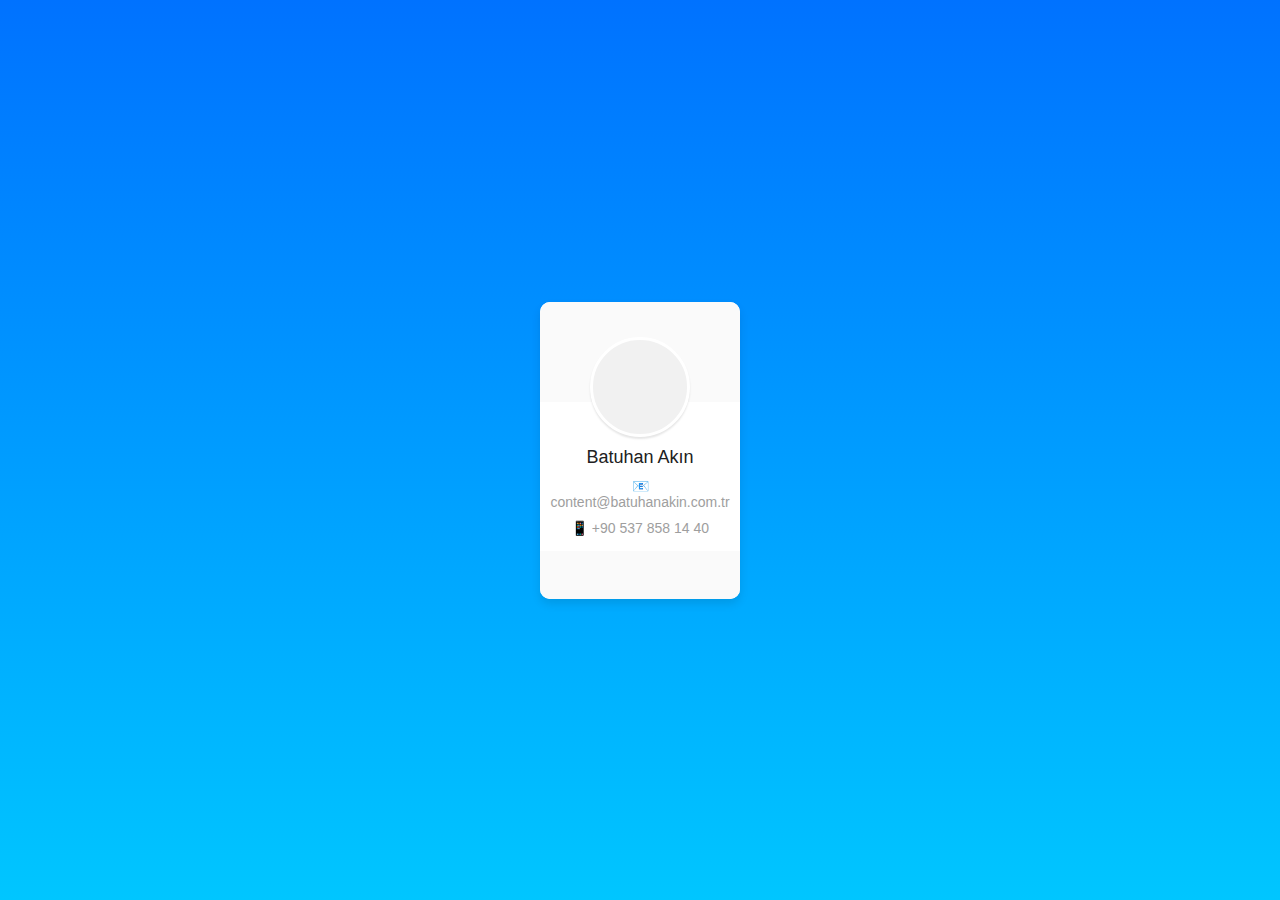
==== index.html @ dc333903 "Update index.html" ====
<!DOCTYPE html>
<html lang="en">
<head>
    <meta charset="UTF-8">
    <meta name="viewport" content="width=device-width, initial-scale=1.0">
    <meta http-equiv="X-UA-Compatible" content="ie=edge">
    <link rel="stylesheet" href="css/style.css">
    <title>Batuhan Akın</title>
</head>
<body>
    <div class="card c_01">
        <div class="card_Banner">
            <div class="card_Avatar"></div>
        </div>
        <h3>Batuhan Akın</h3>
        <a href="content@batuhanakin.com.tr">📧 content@batuhanakin.com.tr</a>
        <a>📱 +90 537 858 14 40</a>
        <ul>
            <a href="https://www.linkedin.com/in/-cbrown-" target="_blank"><i class="fa fa-linkedin" style="font-size:16px"></i></a>
            <a href="https://www.twitter.com/___cbrown___" target="_blank"><i class="fa fa-twitter" style="font-size:16px"></i></a>
            <a href="https://www.dribbble.com/___cbrown___" target="_blank"><i class="fa fa-dribbble" style="font-size:16px"></i></a>
            <a href="https://www.codepen.io/___cbrown___" target="_blank"><i class="fa fa-codepen" style="font-size:16px"></i></a>
            <a href="https://www.instagram.com/___cbrown___" target="_blank"><i class="fa fa-instagram" style="font-size:16px"></i></a>
        </ul>
    </div>
</body>
</html>
---- css/style.css ----
*{
	margin: 0px;
	padding: 0px;
	box-sizing: border-box;
}

*::selection{
	background-color: #CCFF90;
}

body{
	height: 100vh;
	min-height: 399px;
	width: 100vw;
	min-width: 800px;
	display: flex;
	justify-content: center;
	align-items: center;
	background: #00c6ff;
	background: -webkit-linear-gradient(#0072ff, #00c6ff);
	background: linear-gradient(#0072ff, #00c6ff);
	-webkit-font-smoothing: antialiased;
	-moz-osx-font-smoothing: grayscale;
}

/*- - - - - - C O N T A C T - C A R D S - - - - - */

.card{
   height: auto;
	max-height:400px;
	width: 200px; /* ⬅ Size ~ Small (width: 200px), Medium (width: 225px), Large (width: 250px) */
	overflow: hidden;
	background-color: #FFFFFF;
	border-radius: 10px;
	box-shadow: 0 5px 10px rgba(0,0,0,0.1);
	text-align: center;
	-webkit-transition: .1s ease-in-out;
	transition: .1s ease-in-out;
	margin-right: 50px;
}

	.card:last-of-type{
		margin-right: 0px;
	}

	.card:hover{
		margin-top: -25px;
		box-shadow: 0 15px 20px rgba(0,0,0,0.1);
	}

.card_Banner{
	height: 100px;
	width: inherit;
	padding-top: 35px;
	background-color: #FAFAFA;
	background-size: cover;
	background-position: center;
}

	.c_01 .card_Banner{
		background-image: ("img/profil.png");
	}

.card_Avatar{
	height: 100px;
	width: 100px;
	margin: auto auto;
	background-size: cover;
	background-position: center;
	background-color: #F1F1F1;
	border: 3px solid #FFFFFF;
	border-radius: 100%;
	box-shadow: 0 2px 2px rgba(0,0,0,0.1);
}

	.c_01 .card_Avatar{
		/* ⬇ Image from Twitter (___@cabrown___) */
		background-image: url("https://pbs.twimg.com/profile_images/1026096613071237120/LrWQlGzm_400x400.jpg");
	}

	.c_02 .card_Avatar{
		/* ⬇ Photo by Ayo Ogunseinde on Unsplash */
		background-image: url("https://images.unsplash.com/photo-1463453091185-61582044d556?ixlib=rb-0.3.5&ixid=eyJhcHBfaWQiOjEyMDd9&s=afb35d2683e102d67bcd70b87b100723&auto=format&fit=crop&w=1500&q=80");
	}

h3, a, i{
	font-family: 'Roboto', sans-serif;
	font-weight: lighter;
	-webkit-transition: .1s ease-in-out;
	transition: .1s ease-in-out;
}

	h3{
		margin-top: 45px;
		margin-bottom: 5px;
		font-size: 18px;
		color: #212121;
	}

	a{
		display: block;
		padding: 5px 0px;
		font-size: 14px;
		color: #9E9E9E;
		text-decoration: none;
	}

		a:hover{
			background-color: #FAFAFA;
			color: inherit;
			cursor: pointer; /* ⬅ For Codepen demo ~ Not important! */
		}

ul{
	margin-top: 10px;
	padding: 15px 0px;
	background-color: #FAFAFA;
}

	ul a{
		display: inline;
		margin-right: 10px;
	}

		ul a:last-of-type{
			margin-right: 0px;
		}

		ul a i{
			color: inherit;
		}

			ul a i:hover{
				transform: scale(1.5);
				color: inherit;
			}
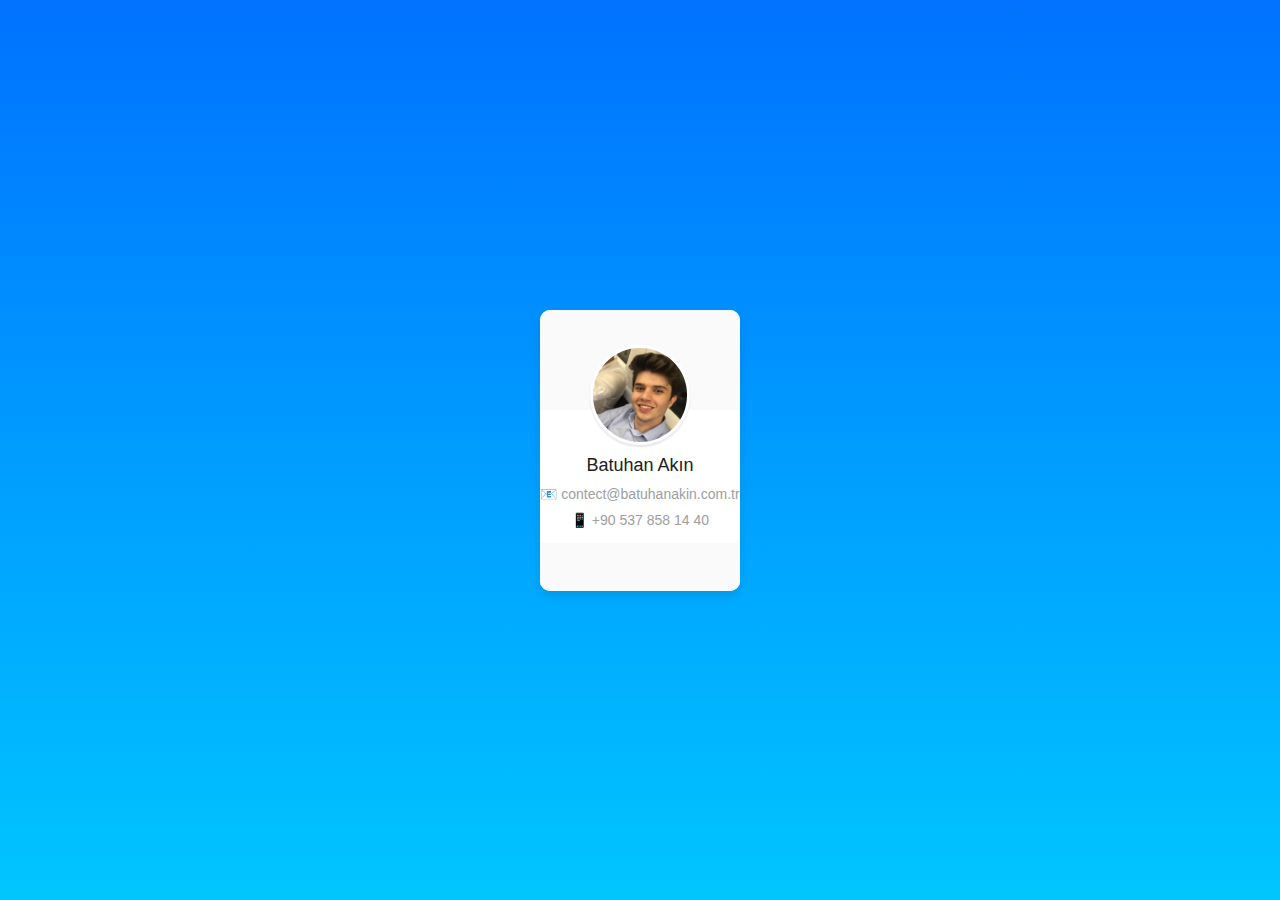
==== commit f4a1752f: "Update index.html" ====
--- a/index.html
+++ b/index.html
@@ -13,7 +13,7 @@
             <div class="card_Avatar"></div>
         </div>
         <h3>Batuhan Akın</h3>
-        <a href="content@batuhanakin.com.tr">📧 content@batuhanakin.com.tr</a>
+        <a href="content@batuhanakin.com.tr">📧 contect@batuhanakin.com.tr</a>
         <a>📱 +90 537 858 14 40</a>
         <ul>
             <a href="https://www.linkedin.com/in/-cbrown-" target="_blank"><i class="fa fa-linkedin" style="font-size:16px"></i></a>
--- a/css/style.css
+++ b/css/style.css
@@ -58,7 +58,7 @@
 }
 
 	.c_01 .card_Banner{
-		background-image: ("img/profil.png");
+				background-image: url("https://images.unsplash.com/photo-1535106356142-e3169a8b17d2?ixlib=rb-0.3.5&s=0fce1e3c86e04e07abf7305a6fbfaf01&auto=format&fit=crop&w=668&q=80");
 	}
 
 .card_Avatar{
@@ -74,13 +74,7 @@
 }
 
 	.c_01 .card_Avatar{
-		/* ⬇ Image from Twitter (___@cabrown___) */
-		background-image: url("https://pbs.twimg.com/profile_images/1026096613071237120/LrWQlGzm_400x400.jpg");
-	}
-
-	.c_02 .card_Avatar{
-		/* ⬇ Photo by Ayo Ogunseinde on Unsplash */
-		background-image: url("https://images.unsplash.com/photo-1463453091185-61582044d556?ixlib=rb-0.3.5&ixid=eyJhcHBfaWQiOjEyMDd9&s=afb35d2683e102d67bcd70b87b100723&auto=format&fit=crop&w=1500&q=80");
+		background-image: url("../img/profil.png");
 	}
 
 h3, a, i{
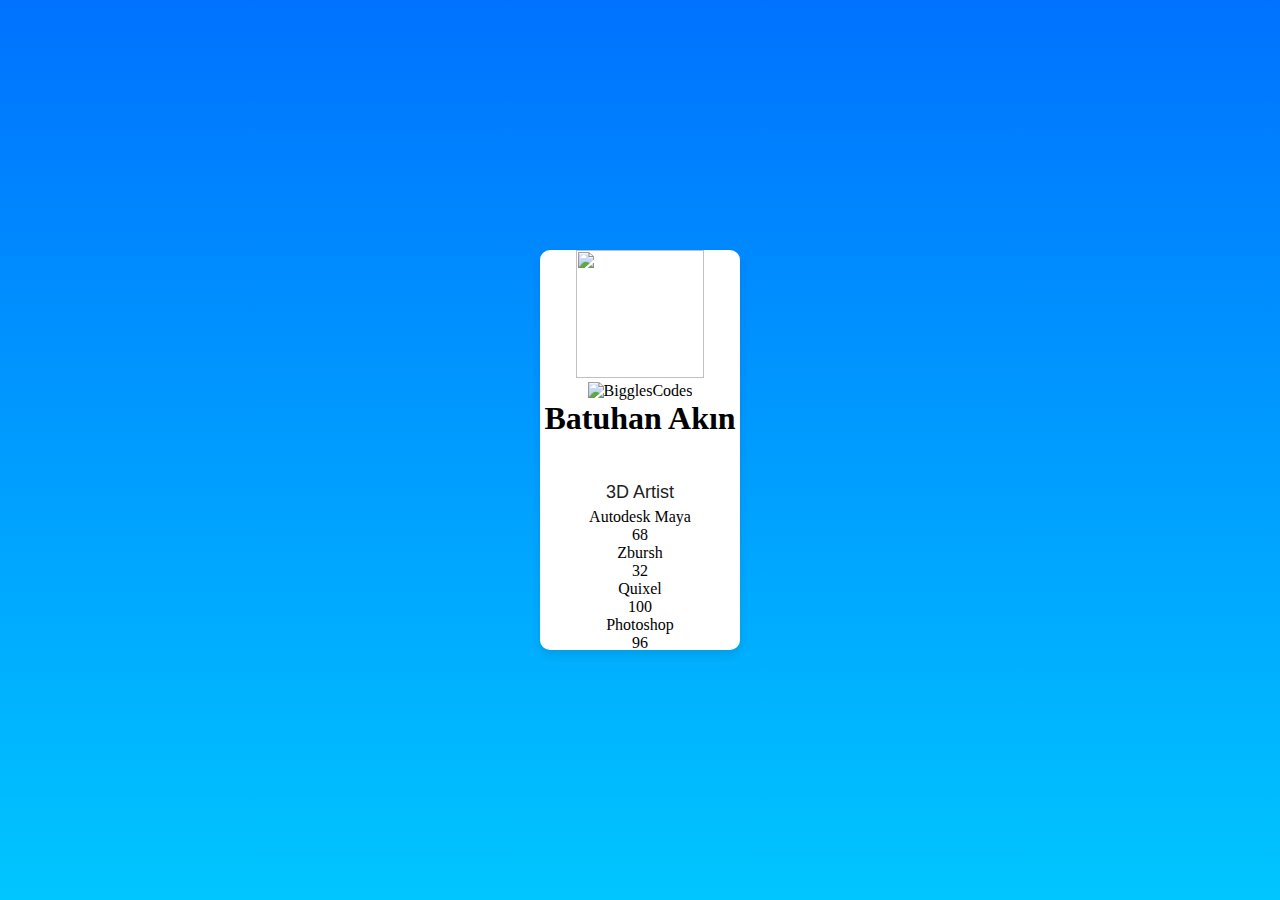
==== commit d46eff28: "Update index.html" ====
--- a/index.html
+++ b/index.html
@@ -8,20 +8,40 @@
     <title>Batuhan Akın</title>
 </head>
 <body>
-    <div class="card c_01">
-        <div class="card_Banner">
-            <div class="card_Avatar"></div>
-        </div>
-        <h3>Batuhan Akın</h3>
-        <a href="content@batuhanakin.com.tr">📧 contect@batuhanakin.com.tr</a>
-        <a>📱 +90 537 858 14 40</a>
-        <ul>
-            <a href="https://www.linkedin.com/in/-cbrown-" target="_blank"><i class="fa fa-linkedin" style="font-size:16px"></i></a>
-            <a href="https://www.twitter.com/___cbrown___" target="_blank"><i class="fa fa-twitter" style="font-size:16px"></i></a>
-            <a href="https://www.dribbble.com/___cbrown___" target="_blank"><i class="fa fa-dribbble" style="font-size:16px"></i></a>
-            <a href="https://www.codepen.io/___cbrown___" target="_blank"><i class="fa fa-codepen" style="font-size:16px"></i></a>
-            <a href="https://www.instagram.com/___cbrown___" target="_blank"><i class="fa fa-instagram" style="font-size:16px"></i></a>
-        </ul>
-    </div>
+<section class="card">
+  <figure class="panel meta">
+    <picture>
+      <img class="avatar" src="https://s3-us-west-2.amazonaws.com/s.cdpn.io/67516/Screen_Shot_2015-11-18_at_11.47.23_AM.png" width="128" height="128"/>
+      <img class="company-logo" src="https://s3-us-west-2.amazonaws.com/s.cdpn.io/67516/b-01.png" alt="BigglesCodes" width="40" height="40"/>
+    </picture>
+    <figcaption>
+
+      <h1 class="name">Batuhan Akın</h1>
+      <h3 class="title">3D Artist</h3>
+    </figcaption>
+  </figure>
+  
+  <div class="panel info">
+    <dl class="skillz">
+      <dt>Autodesk Maya</dt>
+      <dd>68</dd>
+      <dt>Zbursh</dt>
+      <dd>32</dd>
+      <dt>Quixel</dt>
+      <dd>100</dd>
+      <dt>Photoshop</dt>
+      <dd>96</dd>
+    </dl>
+    
+    <ul class="social">
+      <li><a class="icon-social-twitter" href="https://twitter.com/bigglesrocks">Twitter</a></li>
+      <li><a class="icon-social-github" href="https://github.com/bigglesrocks">Github</a></li>
+      <li><a class="icon-social-stack-overflow" href="http://stackoverflow.com/users/664904/biggles">StackOverflow</a></li>
+      <li><a class="icon-social-dribbble" href="https://dribbble.com/biggles">Dribbble</a></li>
+    </ul>
+    
+  </div>
+  
+</section>
 </body>
 </html>
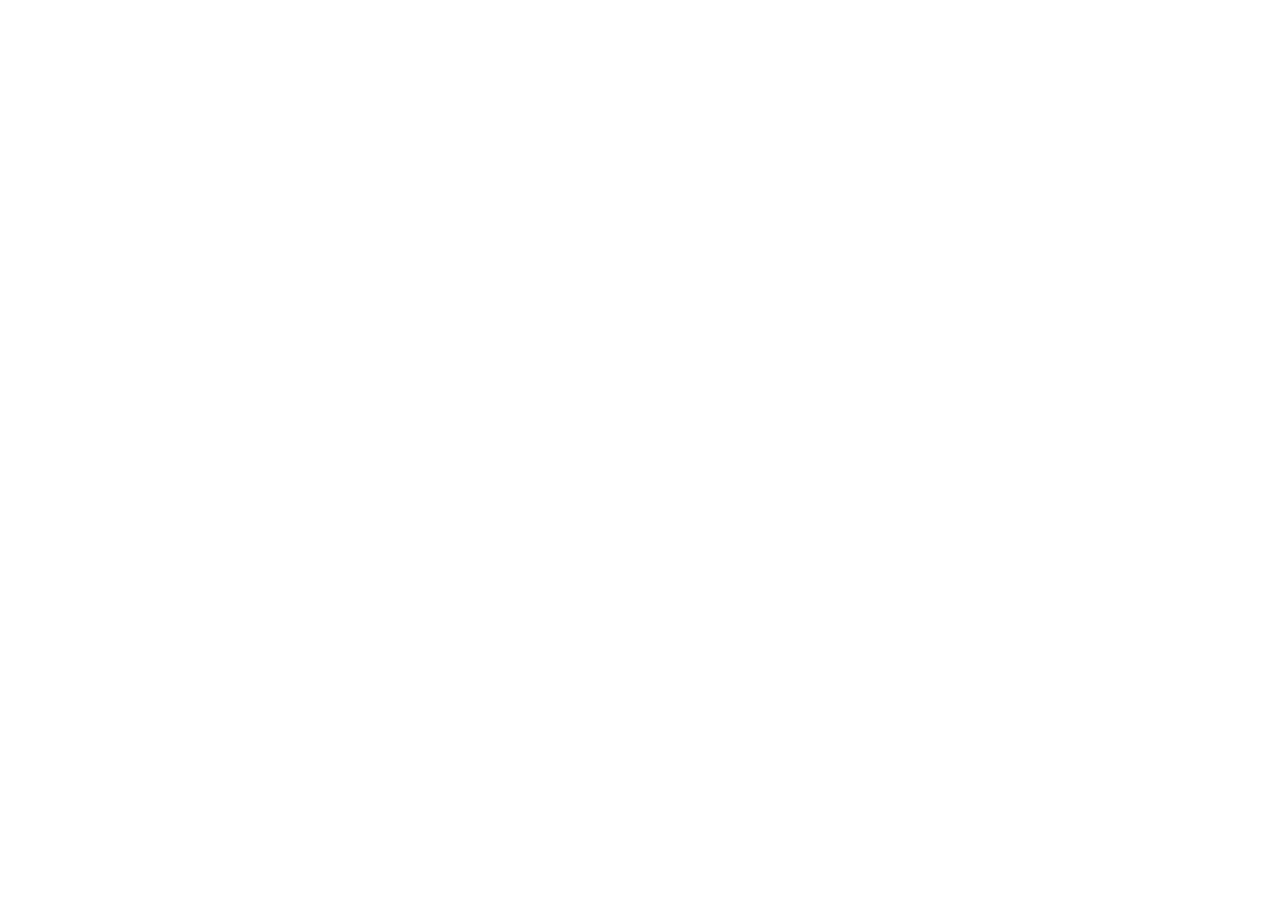
==== commit b412de27: "Update index.html" ====
--- a/index.html
+++ b/index.html
@@ -4,6 +4,7 @@
     <meta charset="UTF-8">
     <meta name="viewport" content="width=device-width, initial-scale=1.0">
     <meta http-equiv="X-UA-Compatible" content="ie=edge">
+    <script type="text/javascript" src="js/anim.js" language="javascript">
     <link rel="stylesheet" href="css/style.css">
     <title>Batuhan Akın</title>
 </head>
--- a/css/style.css
+++ b/css/style.css
@@ -1,130 +1,165 @@
-*{
-	margin: 0px;
-	padding: 0px;
-	box-sizing: border-box;
+@import url(https://fonts.googleapis.com/css?family=Source+Sans+Pro:400,700,600,200,300,900);
+
+$colors: #E89B35 #36CBE9 #A137E7 #E83568;
+
+body {
+  font-family: 'Source Sans Pro', sans-serif;
+  font-weight: 300;
+background: linear-gradient(135deg,  #0e7fef 0%,#00a7c9 44%,#00d3a2 100%), linear-gradient(45deg, rgba(242,14,109,1) 0%,rgba(242,14,109,0.93) 7%,rgba(0,211,162,0) 100%);
 }
 
-*::selection{
-	background-color: #CCFF90;
+h1, h2, h3, h4, h5, h6, p {  font-family: inherit; }
+
+a {
+  color: rgba(0,0,0,0.4);
+  transition: color 0.35s ease-in-out;
+  &:hover { color: #00a7c9; }
 }
 
-body{
-	height: 100vh;
-	min-height: 399px;
-	width: 100vw;
-	min-width: 800px;
-	display: flex;
-	justify-content: center;
-	align-items: center;
-	background: #00c6ff;
-	background: -webkit-linear-gradient(#0072ff, #00c6ff);
-	background: linear-gradient(#0072ff, #00c6ff);
-	-webkit-font-smoothing: antialiased;
-	-moz-osx-font-smoothing: grayscale;
+.card {
+  position: absolute;
+  top: 50%;
+  left: 50%;
+  transform: translate(-50%, -50%);
+  
+  @media only screen and (max-width: 768px) {
+     width: 18rem;
+  }
+ 
+  
+  .panel {
+    transition: all 0.35s ease-in-out;
+    padding: 1.5rem 2rem;
+    /* position: absolute; */
+    background-color: #fff;
+    width: 100%;
+    height: 100%;
+    border: none;
+    overflow: hidden;
+  }
+  
+  .meta {
+    top: 0;
+    left: 0;
+    z-index: 1;
+    margin: 0;
+    position: relative;
+    text-align: center;
+    transform: translateX(0);
+    padding: 2rem 4rem;
+    border-right: 1px solid transparent;
+    
+    picture {
+      position: relative;
+      display: inline-block;
+    }
+    
+    img {
+       object-fit: cover; 
+    }
+    .avatar { 
+      border-radius: 50%;
+    }
+
+    .company-logo {
+      position: absolute;
+      bottom: -0.5rem;
+      right: 0;
+    }
+    .name {
+      font-size: 2rem;
+      text-align: center;
+      margin-top: 1rem;
+      font-weight: 300;
+    }
+    
+    .title {
+      font-size: 1.1rem;
+      font-weight: 600;
+      margin: 1rem 0 0;
+    }
+  }
+  
+  .info {
+
+    
+    @media only screen and (min-width: 768px) {
+        transform: translateY(0);
+        top: 0;
+        left: 0;
+        z-index: 0;
+        position: absolute;
+    }
+    
+    dt {
+      margin: 0;
+      padding: 1rem 0;
+       &:first-child {
+        padding-top: 0;
+      }
+      &:after {
+        width: 100%;
+        background-color: #e0e0e0;
+        height: 0.5rem;
+        content: "";
+        display: block;
+      }
+    }
+    
+    dd {
+      width: 100%;
+      height: 0.5rem;
+      position: relative;
+      right: 0;
+      margin: -1.5rem 0 0;
+      /* background-color: nth($colors, 1); */
+      overflow: hidden;
+      text-indent: -1000px;
+      
+      @for $i from 1 through length($colors) {
+        &:nth-child(#{$i*2}) {
+          background-color: nth($colors, $i);
+        }
+      }
+    }
+  }
+  
+  .social {
+    list-style: none;
+    margin: 0;
+    text-align: center;
+    
+    li { 
+      display: inline-block;
+      a {
+        display: block;
+        overflow: hidden;
+        text-indent: -1000px;
+        height: 1em;
+        font-size: 1.8rem;
+        padding: 0.1em;
+        margin: 0 0.1em;
+
+        &:before {
+          display: block;
+          text-indent: 0;
+          font-size: 1em;
+        }
+      }
+    }
+  }
+  
+  @media only screen and (min-width: 768px) {
+      &:hover {
+    .meta { 
+      transform: translateX(-69.5%); 
+      border-color: #00a7c9;
+    }
+    .info {
+      transform: translateX(20%);
+      width: 150%;
+    }
+  }
+  }
+  
 }
-
-/*- - - - - - C O N T A C T - C A R D S - - - - - */
-
-.card{
-   height: auto;
-	max-height:400px;
-	width: 200px; /* ⬅ Size ~ Small (width: 200px), Medium (width: 225px), Large (width: 250px) */
-	overflow: hidden;
-	background-color: #FFFFFF;
-	border-radius: 10px;
-	box-shadow: 0 5px 10px rgba(0,0,0,0.1);
-	text-align: center;
-	-webkit-transition: .1s ease-in-out;
-	transition: .1s ease-in-out;
-	margin-right: 50px;
-}
-
-	.card:last-of-type{
-		margin-right: 0px;
-	}
-
-	.card:hover{
-		margin-top: -25px;
-		box-shadow: 0 15px 20px rgba(0,0,0,0.1);
-	}
-
-.card_Banner{
-	height: 100px;
-	width: inherit;
-	padding-top: 35px;
-	background-color: #FAFAFA;
-	background-size: cover;
-	background-position: center;
-}
-
-	.c_01 .card_Banner{
-				background-image: url("https://images.unsplash.com/photo-1535106356142-e3169a8b17d2?ixlib=rb-0.3.5&s=0fce1e3c86e04e07abf7305a6fbfaf01&auto=format&fit=crop&w=668&q=80");
-	}
-
-.card_Avatar{
-	height: 100px;
-	width: 100px;
-	margin: auto auto;
-	background-size: cover;
-	background-position: center;
-	background-color: #F1F1F1;
-	border: 3px solid #FFFFFF;
-	border-radius: 100%;
-	box-shadow: 0 2px 2px rgba(0,0,0,0.1);
-}
-
-	.c_01 .card_Avatar{
-		background-image: url("../img/profil.png");
-	}
-
-h3, a, i{
-	font-family: 'Roboto', sans-serif;
-	font-weight: lighter;
-	-webkit-transition: .1s ease-in-out;
-	transition: .1s ease-in-out;
-}
-
-	h3{
-		margin-top: 45px;
-		margin-bottom: 5px;
-		font-size: 18px;
-		color: #212121;
-	}
-
-	a{
-		display: block;
-		padding: 5px 0px;
-		font-size: 14px;
-		color: #9E9E9E;
-		text-decoration: none;
-	}
-
-		a:hover{
-			background-color: #FAFAFA;
-			color: inherit;
-			cursor: pointer; /* ⬅ For Codepen demo ~ Not important! */
-		}
-
-ul{
-	margin-top: 10px;
-	padding: 15px 0px;
-	background-color: #FAFAFA;
-}
-
-	ul a{
-		display: inline;
-		margin-right: 10px;
-	}
-
-		ul a:last-of-type{
-			margin-right: 0px;
-		}
-
-		ul a i{
-			color: inherit;
-		}
-
-			ul a i:hover{
-				transform: scale(1.5);
-				color: inherit;
-			}
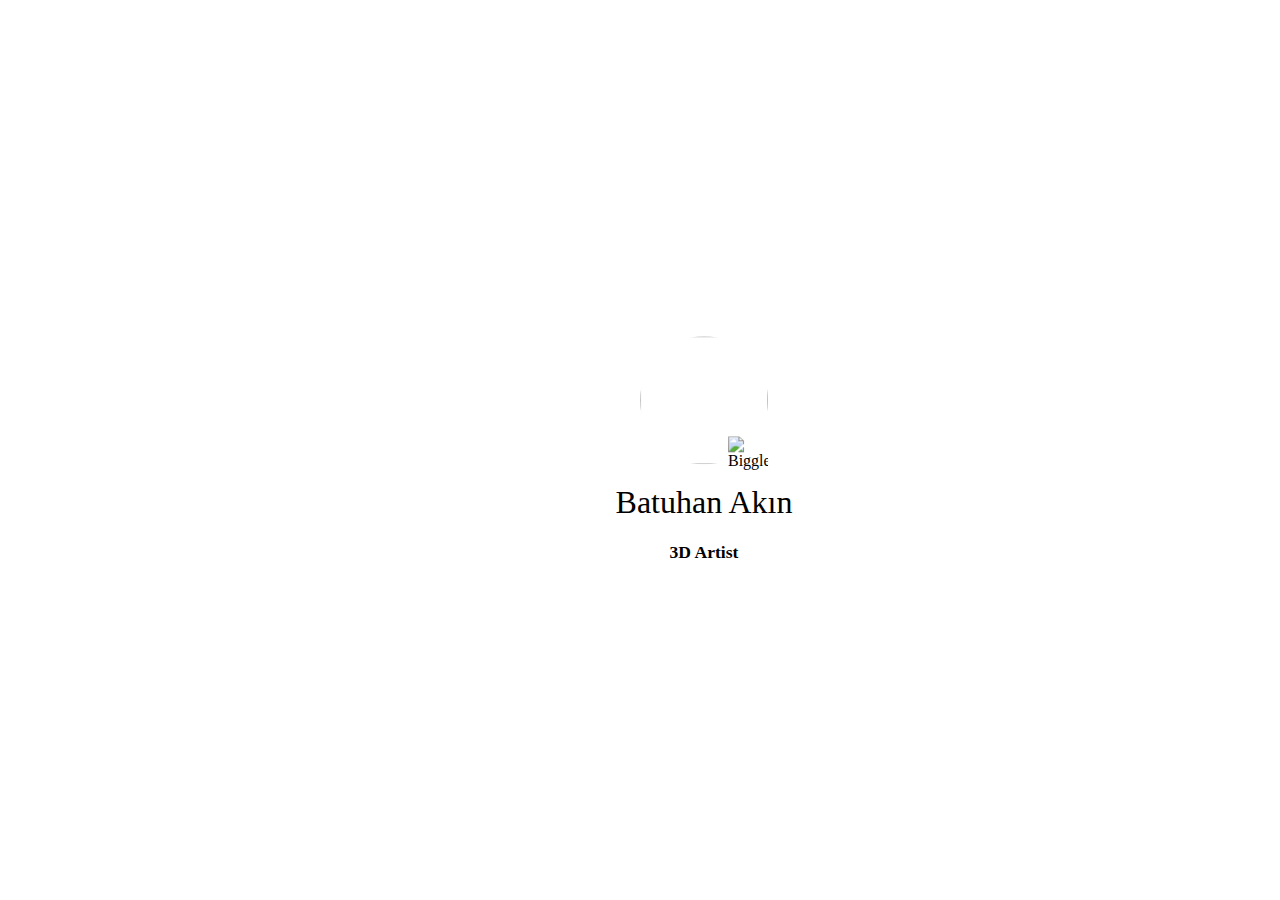
==== commit fc31bc46: "Update index.html" ====
--- a/index.html
+++ b/index.html
@@ -4,7 +4,7 @@
     <meta charset="UTF-8">
     <meta name="viewport" content="width=device-width, initial-scale=1.0">
     <meta http-equiv="X-UA-Compatible" content="ie=edge">
-    <script type="text/javascript" src="js/anim.js" language="javascript">
+    <script type="text/javascript" src="js/anim.js" language="javascript"></script>
     <link rel="stylesheet" href="css/style.css">
     <title>Batuhan Akın</title>
 </head>
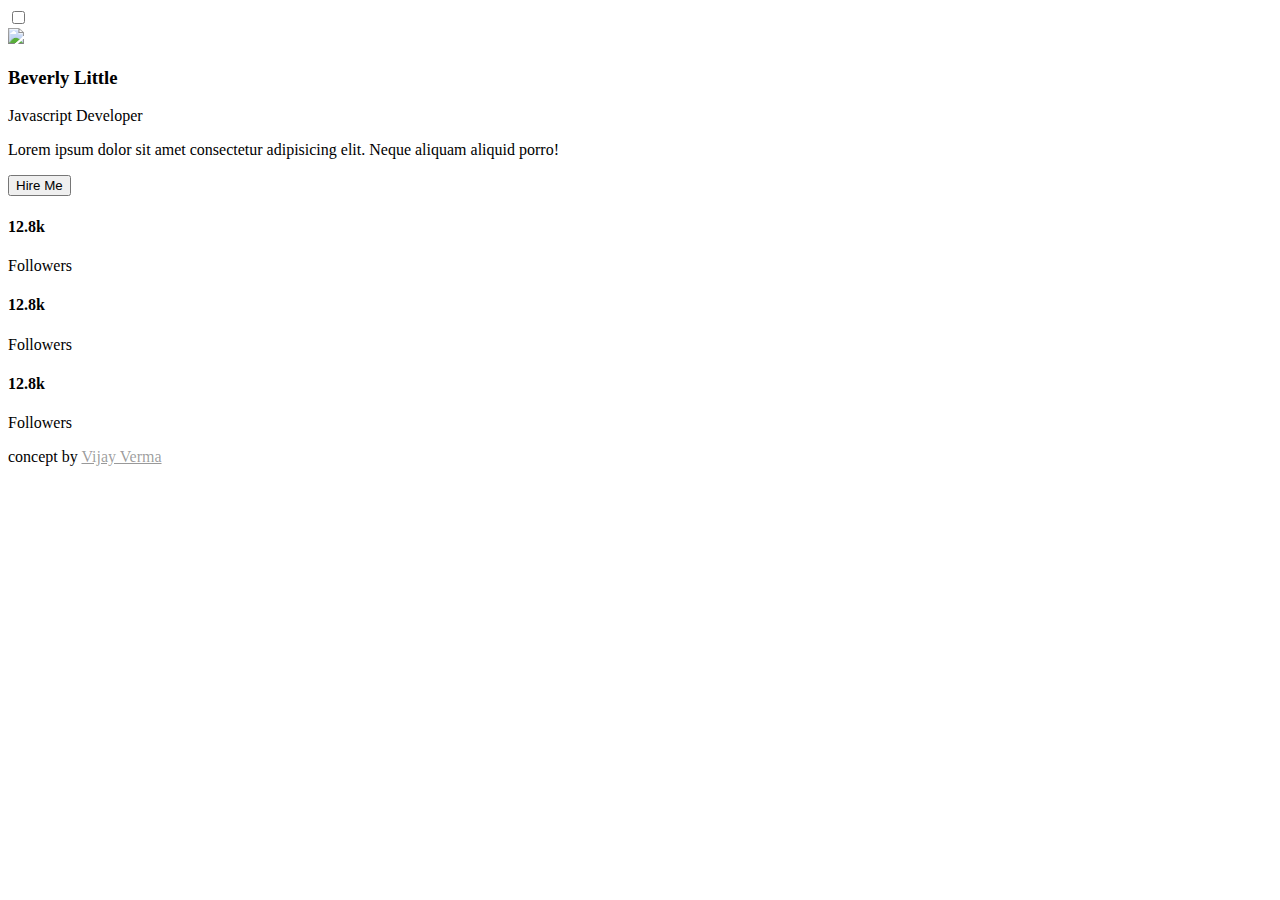
==== commit 7adc07f6: "Update index.html" ====
--- a/index.html
+++ b/index.html
@@ -9,40 +9,50 @@
     <title>Batuhan Akın</title>
 </head>
 <body>
-<section class="card">
-  <figure class="panel meta">
-    <picture>
-      <img class="avatar" src="https://s3-us-west-2.amazonaws.com/s.cdpn.io/67516/Screen_Shot_2015-11-18_at_11.47.23_AM.png" width="128" height="128"/>
-      <img class="company-logo" src="https://s3-us-west-2.amazonaws.com/s.cdpn.io/67516/b-01.png" alt="BigglesCodes" width="40" height="40"/>
-    </picture>
-    <figcaption>
+<input id="slider" class="customSlider" type="checkbox">
+<label for="slider"></label>
 
-      <h1 class="name">Batuhan Akın</h1>
-      <h3 class="title">3D Artist</h3>
-    </figcaption>
-  </figure>
-  
-  <div class="panel info">
-    <dl class="skillz">
-      <dt>Autodesk Maya</dt>
-      <dd>68</dd>
-      <dt>Zbursh</dt>
-      <dd>32</dd>
-      <dt>Quixel</dt>
-      <dd>100</dd>
-      <dt>Photoshop</dt>
-      <dd>96</dd>
-    </dl>
-    
-    <ul class="social">
-      <li><a class="icon-social-twitter" href="https://twitter.com/bigglesrocks">Twitter</a></li>
-      <li><a class="icon-social-github" href="https://github.com/bigglesrocks">Github</a></li>
-      <li><a class="icon-social-stack-overflow" href="http://stackoverflow.com/users/664904/biggles">StackOverflow</a></li>
-      <li><a class="icon-social-dribbble" href="https://dribbble.com/biggles">Dribbble</a></li>
-    </ul>
-    
-  </div>
-  
-</section>
+<div class="wrapper">
+	<div class="top-icons">
+		<i class="fas fa-long-arrow-alt-left"></i>
+		<i class="fas fa-ellipsis-v"></i>
+		<i class="far fa-heart"></i>
+	</div>
+	
+	<div class="profile">
+		<img src="https://images.unsplash.com/photo-1484186139897-d5fc6b908812?ixlib=rb-0.3.5&s=9358d797b2e1370884aa51b0ab94f706&auto=format&fit=crop&w=200&q=80%20500w" class="thumbnail">
+		<div class="check"><i class="fas fa-check"></i></div>
+		<h3 class="name">Beverly Little</h3>
+		<p class="title">Javascript Developer</p>
+		<p class="description">Lorem ipsum dolor sit amet consectetur adipisicing elit. Neque aliquam aliquid porro!</p>
+		<button type="button" class="btn">Hire Me</button>
+	</div>
+	
+	<div class="social-icons">
+		<div class="icon">
+			<a href="/"><i class="fab fa-dribbble"></i></a>
+			<h4>12.8k</h4>
+			<p>Followers</p>
+		</div>
+		
+		<div class="icon">
+			<a href="#"><i class="fab fa-behance"></i></a>
+			<h4>12.8k</h4>
+			<p>Followers</p>
+		</div>
+		
+		<div class="icon">
+			<a href="#"><i class="fab fa-twitter"></i></a>
+			<h4>12.8k</h4>
+			<p>Followers</p>
+		</div>
+	</div>
+</div>
+
+<div class="concept">concept by 
+	<a href="https://dribbble.com/shots/4346772-Profile-Card" target="_blank">
+		<i class="fab fa-dribbble"></i> Vijay Verma
+	</a>
+</div>
 </body>
 </html>
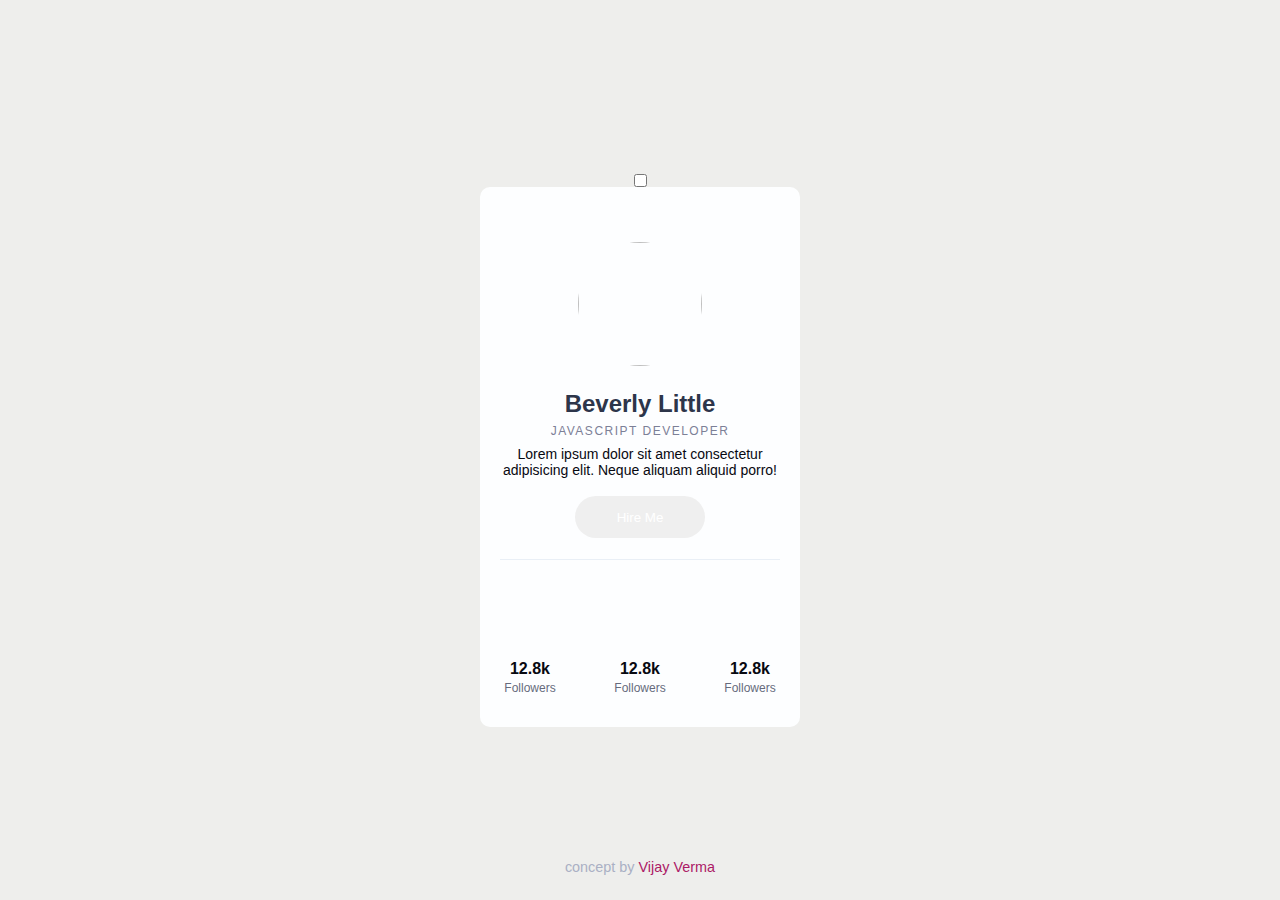
==== commit 44245912: "Update index.html" ====
--- a/index.html
+++ b/index.html
@@ -4,8 +4,7 @@
     <meta charset="UTF-8">
     <meta name="viewport" content="width=device-width, initial-scale=1.0">
     <meta http-equiv="X-UA-Compatible" content="ie=edge">
-    <script type="text/javascript" src="js/anim.js" language="javascript"></script>
-    <link rel="stylesheet" href="css/style.css">
+    <link href="css/style.css" type="text/css" rel="stylesheet"/>
     <title>Batuhan Akın</title>
 </head>
 <body>
--- a/css/style.css
+++ b/css/style.css
@@ -1,165 +1,247 @@
-@import url(https://fonts.googleapis.com/css?family=Source+Sans+Pro:400,700,600,200,300,900);
-
-$colors: #E89B35 #36CBE9 #A137E7 #E83568;
+* {
+  margin: 0;
+  padding: 0;
+  box-sizing: border-box;
+}
 
 body {
-  font-family: 'Source Sans Pro', sans-serif;
-  font-weight: 300;
-background: linear-gradient(135deg,  #0e7fef 0%,#00a7c9 44%,#00d3a2 100%), linear-gradient(45deg, rgba(242,14,109,1) 0%,rgba(242,14,109,0.93) 7%,rgba(0,211,162,0) 100%);
-}
-
-h1, h2, h3, h4, h5, h6, p {  font-family: inherit; }
-
-a {
-  color: rgba(0,0,0,0.4);
-  transition: color 0.35s ease-in-out;
-  &:hover { color: #00a7c9; }
-}
-
-.card {
-  position: absolute;
-  top: 50%;
-  left: 50%;
-  transform: translate(-50%, -50%);
-  
-  @media only screen and (max-width: 768px) {
-     width: 18rem;
-  }
- 
-  
-  .panel {
-    transition: all 0.35s ease-in-out;
-    padding: 1.5rem 2rem;
-    /* position: absolute; */
-    background-color: #fff;
-    width: 100%;
-    height: 100%;
-    border: none;
-    overflow: hidden;
-  }
-  
-  .meta {
-    top: 0;
-    left: 0;
-    z-index: 1;
-    margin: 0;
-    position: relative;
-    text-align: center;
-    transform: translateX(0);
-    padding: 2rem 4rem;
-    border-right: 1px solid transparent;
-    
-    picture {
-      position: relative;
-      display: inline-block;
-    }
-    
-    img {
-       object-fit: cover; 
-    }
-    .avatar { 
-      border-radius: 50%;
-    }
-
-    .company-logo {
-      position: absolute;
-      bottom: -0.5rem;
-      right: 0;
-    }
-    .name {
-      font-size: 2rem;
-      text-align: center;
-      margin-top: 1rem;
-      font-weight: 300;
-    }
-    
-    .title {
-      font-size: 1.1rem;
-      font-weight: 600;
-      margin: 1rem 0 0;
-    }
-  }
-  
-  .info {
-
-    
-    @media only screen and (min-width: 768px) {
-        transform: translateY(0);
-        top: 0;
-        left: 0;
-        z-index: 0;
-        position: absolute;
-    }
-    
-    dt {
-      margin: 0;
-      padding: 1rem 0;
-       &:first-child {
-        padding-top: 0;
-      }
-      &:after {
-        width: 100%;
-        background-color: #e0e0e0;
-        height: 0.5rem;
-        content: "";
-        display: block;
-      }
-    }
-    
-    dd {
-      width: 100%;
-      height: 0.5rem;
-      position: relative;
-      right: 0;
-      margin: -1.5rem 0 0;
-      /* background-color: nth($colors, 1); */
-      overflow: hidden;
-      text-indent: -1000px;
-      
-      @for $i from 1 through length($colors) {
-        &:nth-child(#{$i*2}) {
-          background-color: nth($colors, $i);
-        }
-      }
-    }
-  }
-  
-  .social {
-    list-style: none;
-    margin: 0;
-    text-align: center;
-    
-    li { 
-      display: inline-block;
-      a {
-        display: block;
-        overflow: hidden;
-        text-indent: -1000px;
-        height: 1em;
-        font-size: 1.8rem;
-        padding: 0.1em;
-        margin: 0 0.1em;
-
-        &:before {
-          display: block;
-          text-indent: 0;
-          font-size: 1em;
-        }
-      }
-    }
-  }
-  
-  @media only screen and (min-width: 768px) {
-      &:hover {
-    .meta { 
-      transform: translateX(-69.5%); 
-      border-color: #00a7c9;
-    }
-    .info {
-      transform: translateX(20%);
-      width: 150%;
-    }
-  }
-  }
-  
-}
+  width: 100%;
+  height: 100vh;
+	display: flex;
+	position: relative;
+	background: #eeeeec;
+  align-items: center;
+	flex-direction: column;
+	justify-content: center;
+	
+	font-family: 'Open Sans', sans-serif;
+	font-size: 100%;
+}
+
+// ------------------------------------------------
+
+$purple-gradient: linear-gradient(45deg, rgba(87,29,146,1) 0%,rgba(172,25,102,1) 100%);
+$purple-gradient: linear-gradient(to bottom right, #C90A6D, #FF48A0);
+$blue1-gradient: linear-gradient(to bottom right, #5E5AEC, #3F9EFC);
+$blue2-gradient: linear-gradient(to bottom right, #6452E9, #639FF9);
+$shadow: 0 13px 26px rgba(#000, .2), 0 3px 6px rgba(#000, .2);
+
+// ------------------------------------------------
+
+.customSlider {
+  opacity: 0;
+  display: none;
+	+ label {
+		position: relative;
+		top: 35px;
+		left: 15px;
+		cursor: pointer;
+		&:before, &:after {
+			background: #FFFFFF;
+			position: absolute;
+			content: '';
+		}
+		&:before {
+			top: -90px; left: -60px;
+			width: 80px;
+			height: 40px;
+			background: #ccc;
+			border-radius: 20px;
+			transition: background .75s;
+		}
+		&:after {
+			height: 34px; width: 34px;
+			top: -87px; left: -55px;
+			border-radius: 50%;
+			transition: all .5s;
+		}
+	}
+	
+	&:checked + label:after {
+		height: 34px; width: 34px;
+		top: -87px; left: -19px;
+		border-radius: 50%;
+	}
+	
+	&:checked ~ .wrapper {
+		color: #fff;
+		transition: background .6s ease;
+		background: #31394D;
+		.top-icons {
+			i {
+				color: #fff;
+			}
+		}
+		.profile {
+			// &:after {background: #ececece;}
+			.name {color: #FDFEFF;}
+			.title {color: #7C8097;} 
+			.description {color: #FDFEFF;}
+		}
+		.icon {
+			h4 {color: #FFFFFF;}
+			p {color: #666B7D;}
+		}
+	}
+}
+
+.wrapper {
+  width: 320px;
+  height: 540px;
+  background: #FDFEFF;
+	transition: background .6s ease;
+	border-radius: 10px;
+	padding: 20px 20px 20px 20px;
+	box-shadow: 0 8px 40px rgba(#000000, .2);
+	
+	.top-icons {
+		i {
+			color: #080911;
+			&:nth-of-type(1) {
+			float: left;
+			}
+			&:nth-of-type(2) {
+				float: right;
+			}
+			&:nth-of-type(3) {
+				float: right;
+				padding-right: .8em;
+			}
+		}
+	}
+	.profile {
+		margin-top: 2.2em;
+		position: relative;
+		
+		&:after {
+			width: 100%;
+			height: 1px;
+			content: ' ';
+			display: block;
+			margin-top: 1.3em;
+			background: #E9EFF6;
+		}
+		
+		.check {
+			position: absolute;
+			right: 5em;
+			bottom: 12.7em;
+			i {
+				color: #fff;
+				width: 20px;
+				height: 20px;
+				font-size: 12px;
+				line-height: 20px;
+				text-align: center;
+				border-radius: 100%;
+				background: $purple-gradient;	
+			}
+		}
+		.thumbnail {
+			width: 124px;
+			height: 124px;
+			display: flex;
+			margin-left: auto;
+			margin-right: auto;
+			margin-bottom: 1.5em;
+			border-radius: 100%;
+			box-shadow: $shadow;
+		}
+		.name {
+			color: #2D354A;
+			font-size: 24px;
+			font-weight: 600;
+			text-align: center;
+		}
+		
+		.title {
+			color: #7C8097;
+			font-size: .75em;
+			font-weight: 300;
+			text-align: center;
+			padding-top: .5em;
+			padding-bottom: .7em;
+			letter-spacing: 1.5px;
+			text-transform: uppercase;
+		}
+		
+		.description {
+			color: #080911;
+			font-size: 14px;
+			font-weight: 300;
+			text-align: center;
+			margin-bottom: 1.3em;
+		}
+		
+		.btn {
+			color: #fff;
+			width: 130px;
+			height: 42px;
+			outline: none;
+			border: none;
+			display: block;
+			cursor: pointer;
+			font-weight: 300;
+			margin-left: auto;
+			margin-right: auto;
+			border-radius: 70px;
+			box-shadow: 0 13px 26px rgba(#000, .16), 0 3px 6px rgba(#000, .16);
+			background: $purple-gradient;
+		}
+	}
+	
+	.social-icons {
+		display: flex;
+		margin-top: 1.2em;
+		justify-content: space-between;
+		
+		.icon {
+			display: flex;
+			align-items: center;
+			flex-direction: column;
+			a {
+				color: #fff;
+				width: 60px;
+				height: 60px;
+				font-size: 28px;
+				line-height: 60px;
+				text-align: center;
+				border-radius: 30px;
+				box-shadow: $shadow;
+			}
+			&:nth-of-type(1) {
+				a {background: $purple-gradient;}
+			}
+			&:nth-of-type(2) {
+				a {background: $blue1-gradient;}
+			}
+			&:nth-of-type(3) {
+				a {background: $blue2-gradient;}
+			}
+			
+			h4 {
+				color: #080911;
+				font-size: 1em;
+				margin-top: 1.3em;
+				margin-bottom: .2em;
+			}
+			
+			p {
+				color: #666B7D;
+				font-size: 12px;		
+			}
+		}
+	}
+}
+
+.concept {
+	position: absolute;
+	bottom: 25px;
+	color: #AAB0C4;
+	font-size: .9em;
+	font-weight: 400;
+	a {
+		color: rgba(172,25,102,1);
+		text-decoration: none;
+	}
+}
